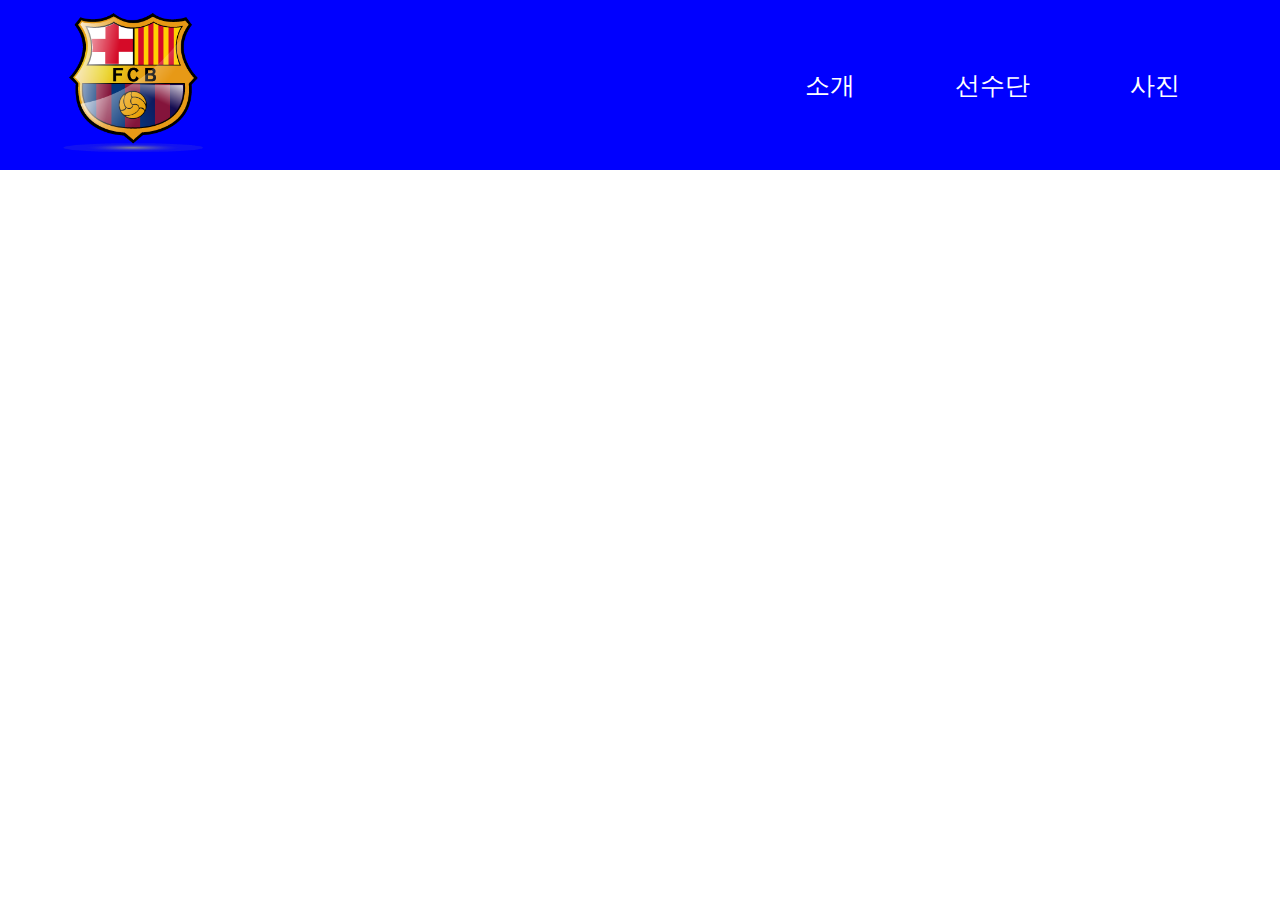
==== fcbarcelona/fcbarceona.html @ 7e50ecde "fcbarcelona header" ====
<!DOCTYPE html>
<html lang="en">
  <head>
    <meta charset="UTF-8" />
    <meta http-equiv="X-UA-Compatible" content="IE=edge" />
    <meta name="viewport" content="width=device-width, initial-scale=1.0" />
    <title>FCBARCELONA</title>
    <link rel="stylesheet" href="style.css" />
  </head>
  <body>
    <header>
      <nav>
        <ul class="header__left">
          <li><img src="fcbarcelona.png" alt="" /></li>
        </ul>
        <ul class="header__right">
          <li>소개</li>
          <li>선수단</li>
          <li>사진</li>
        </ul>
      </nav>
    </header>
  </body>
</html>
---- fcbarcelona/style.css ----
* {
  padding: 0px;
  margin: 0px;
}

header {
  position: fixed;
  width: 100%;
  top: 0;
  padding: 0x 140px;
  background-color: blue;
  height: 170px;
  display: flex;
  align-items: center;
}

nav {
  width: 100%;
  display: flex;
  justify-content: space-between;
  align-items: center;
}

ul {
  display: flex;
  list-style: none;
}

.header__left li {
  margin-left: 60px;
}

.header__right li {
  margin-right: 100px;
  color: white;
  font-size: 25px;
}

img {
  width: 150px;
}
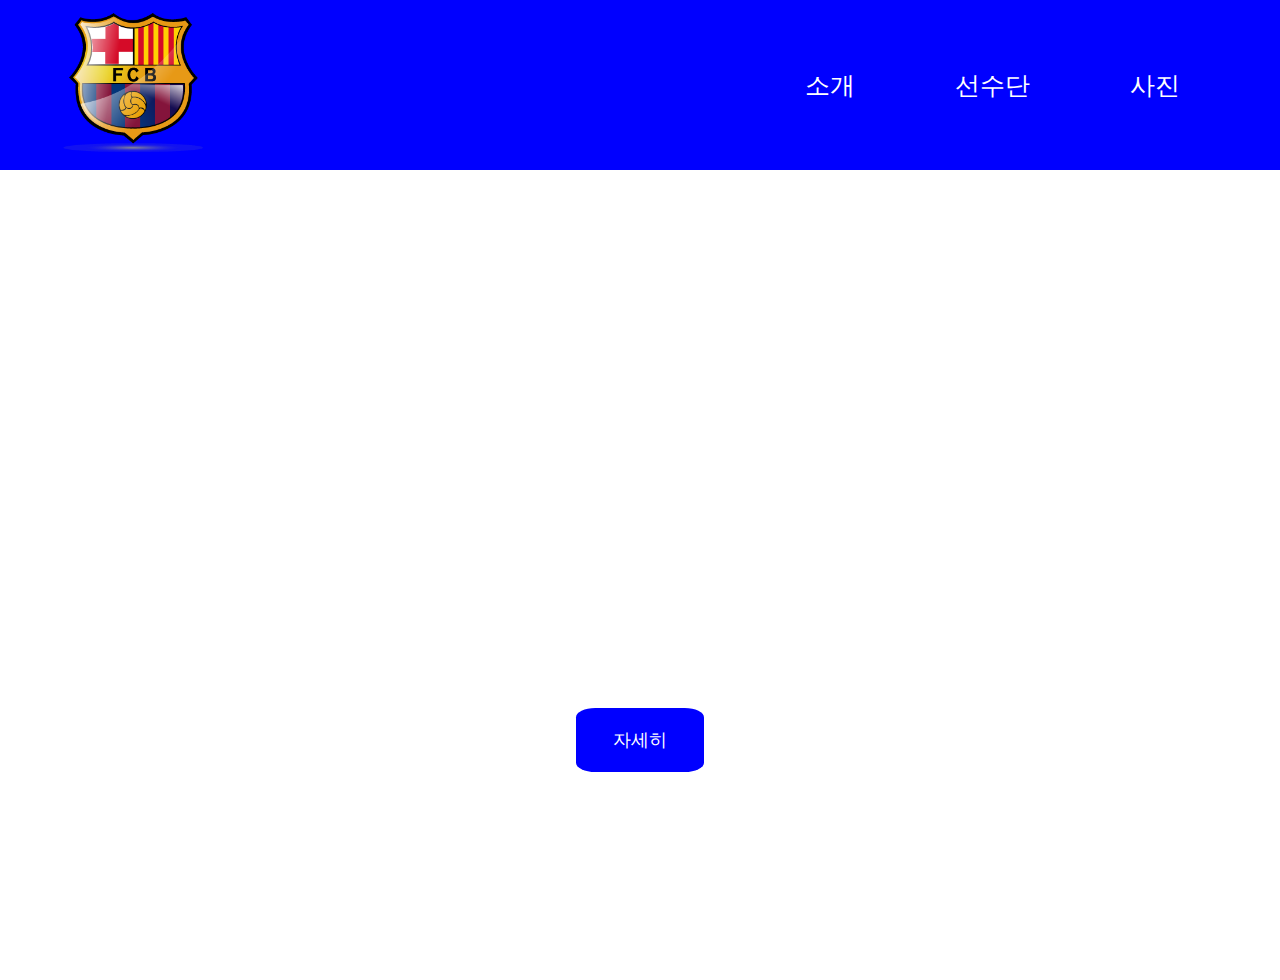
==== commit 1c3b897d: "intro complete" ====
--- a/fcbarcelona/fcbarceona.html
+++ b/fcbarcelona/fcbarceona.html
@@ -20,5 +20,13 @@
         </ul>
       </nav>
     </header>
+    <div class="team__intro">
+      <h4>FC Barcelona</h4>
+      <h3>
+        FC Barcelona는 역사적으로 오래된 팀이며 세상에서 가장 위대한
+        팀이기도합니다.
+      </h3>
+      <a href="#">자세히</a>
+    </div>
   </body>
 </html>
--- a/fcbarcelona/style.css
+++ b/fcbarcelona/style.css
@@ -39,3 +39,45 @@
 img {
   width: 150px;
 }
+
+.team__intro {
+  height: 100vh;
+  background-image: url("https://www.fcbarcelona.com/photo-resources/2019/05/30/38eb1b1d-2a93-491b-9395-ed094edcc3f6/FCB_Wallpaper_India_desktop.jpg?width=1920&height=1080");
+  background-size: cover;
+  display: flex;
+  flex-direction: column;
+  justify-content: center;
+  align-items: center;
+  color: white;
+  margin: 0px;
+  margin-bottom: 80px;
+}
+
+h4 {
+  margin: 70px 0px;
+  font-size: 30px;
+}
+
+h3 {
+  font-size: 50px;
+  width: 35%;
+  text-align: center;
+  margin-bottom: 70px;
+}
+
+a {
+  width: 10%;
+  background-color: blue;
+  border-radius: 15%;
+  padding: 20px 0px;
+  color: white;
+  text-align: center;
+  text-decoration: none;
+  font-size: 18px;
+  transition: all 300ms ease;
+}
+
+a:hover {
+  color: black;
+  transform: scale(1.1);
+}
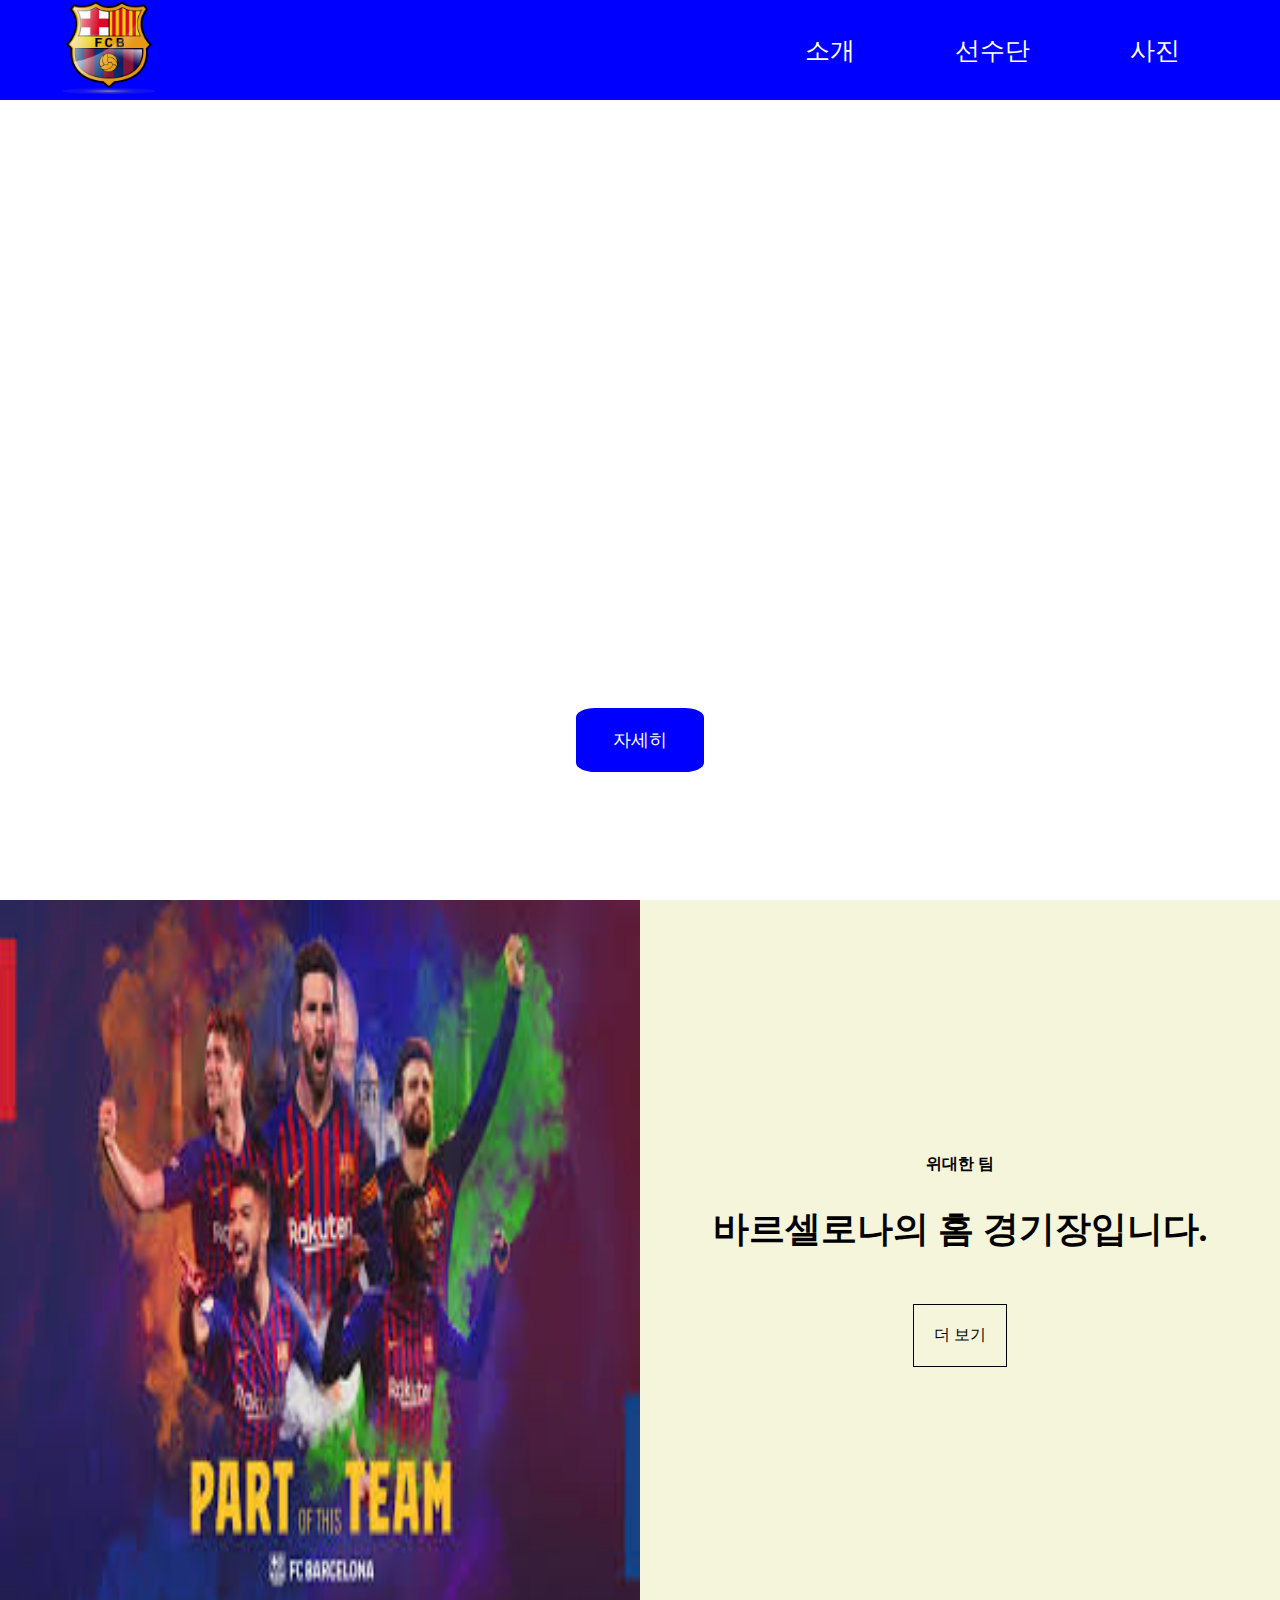
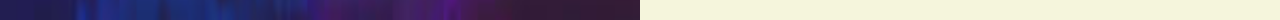
==== commit b613afdf: "team__img insert" ====
--- a/fcbarcelona/fcbarceona.html
+++ b/fcbarcelona/fcbarceona.html
@@ -11,7 +11,7 @@
     <header>
       <nav>
         <ul class="header__left">
-          <li><img src="fcbarcelona.png" alt="" /></li>
+          <li><img class="header-logo" src="fcbarcelona.png" alt="" /></li>
         </ul>
         <ul class="header__right">
           <li>소개</li>
@@ -28,5 +28,15 @@
       </h3>
       <a href="#">자세히</a>
     </div>
+    <section class="team__img">
+      <img class="team-img" src="background.jpeg" alt="" />
+      <div class="team__img-content">
+        <div class="wrapper">
+          <h4>위대한 팀</h4>
+          <h3>바르셀로나의 홈 경기장입니다.</h3>
+          <a href="#">더 보기</a>
+        </div>
+      </div>
+    </section>
   </body>
 </html>
--- a/fcbarcelona/style.css
+++ b/fcbarcelona/style.css
@@ -4,12 +4,13 @@
 }
 
 header {
+  z-index: 1;
   position: fixed;
   width: 100%;
   top: 0;
   padding: 0x 140px;
   background-color: blue;
-  height: 170px;
+  height: 100px;
   display: flex;
   align-items: center;
 }
@@ -19,6 +20,11 @@
   display: flex;
   justify-content: space-between;
   align-items: center;
+}
+
+nav li:hover {
+  cursor: pointer;
+  color: black;
 }
 
 ul {
@@ -36,36 +42,37 @@
   font-size: 25px;
 }
 
-img {
-  width: 150px;
+.header-logo {
+  width: 100px;
 }
 
 .team__intro {
   height: 100vh;
   background-image: url("https://www.fcbarcelona.com/photo-resources/2019/05/30/38eb1b1d-2a93-491b-9395-ed094edcc3f6/FCB_Wallpaper_India_desktop.jpg?width=1920&height=1080");
   background-size: cover;
+  background-repeat: no-repeat;
   display: flex;
   flex-direction: column;
   justify-content: center;
   align-items: center;
   color: white;
   margin: 0px;
-  margin-bottom: 80px;
+  /* margin-bottom: 80px; */
 }
 
-h4 {
+.team__intro h4 {
   margin: 70px 0px;
   font-size: 30px;
 }
 
-h3 {
+.team__intro h3 {
   font-size: 50px;
   width: 35%;
   text-align: center;
   margin-bottom: 70px;
 }
 
-a {
+.team__intro a {
   width: 10%;
   background-color: blue;
   border-radius: 15%;
@@ -77,7 +84,53 @@
   transition: all 300ms ease;
 }
 
-a:hover {
+.team__intro a:hover {
   color: black;
   transform: scale(1.1);
 }
+
+.team__img {
+  height: 80vh;
+  display: flex;
+  width: 100%;
+  /* margin-bottom: 80px; */
+  margin: 0px;
+}
+
+.team__img-content {
+  height: 100%;
+  width: 50%;
+  display: flex;
+  flex-direction: column;
+  justify-content: center;
+  align-items: center;
+  background-color: beige;
+}
+
+.wrapper {
+  display: flex;
+  flex-direction: column;
+  align-items: center;
+  justify-content: center;
+}
+
+.wrapper h4 {
+  margin-bottom: 30px;
+}
+
+.wrapper h3 {
+  font-size: 36px;
+  text-align: center;
+  margin-bottom: 50px;
+}
+
+.wrapper a {
+  border: 1px solid black;
+  padding: 20px;
+  text-decoration: none;
+  color: black;
+}
+
+.team-img {
+  width: 50%;
+}
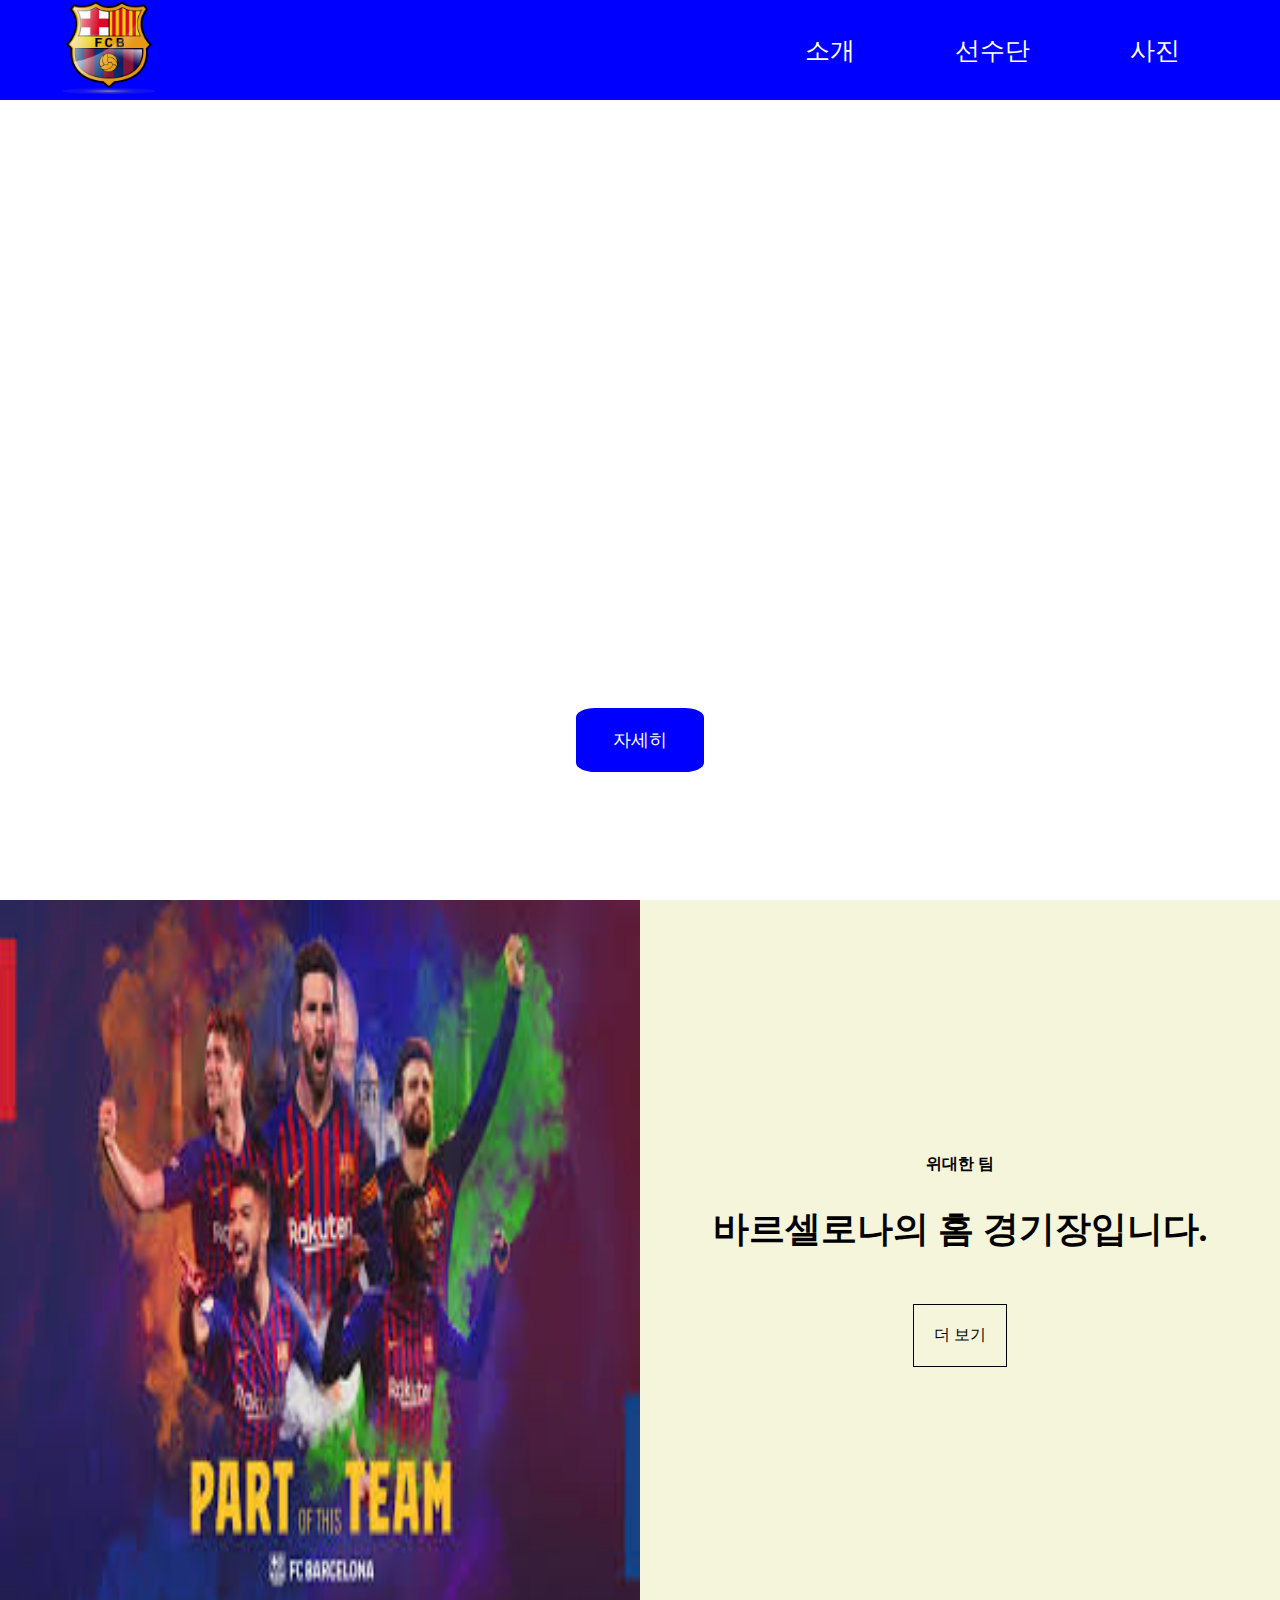
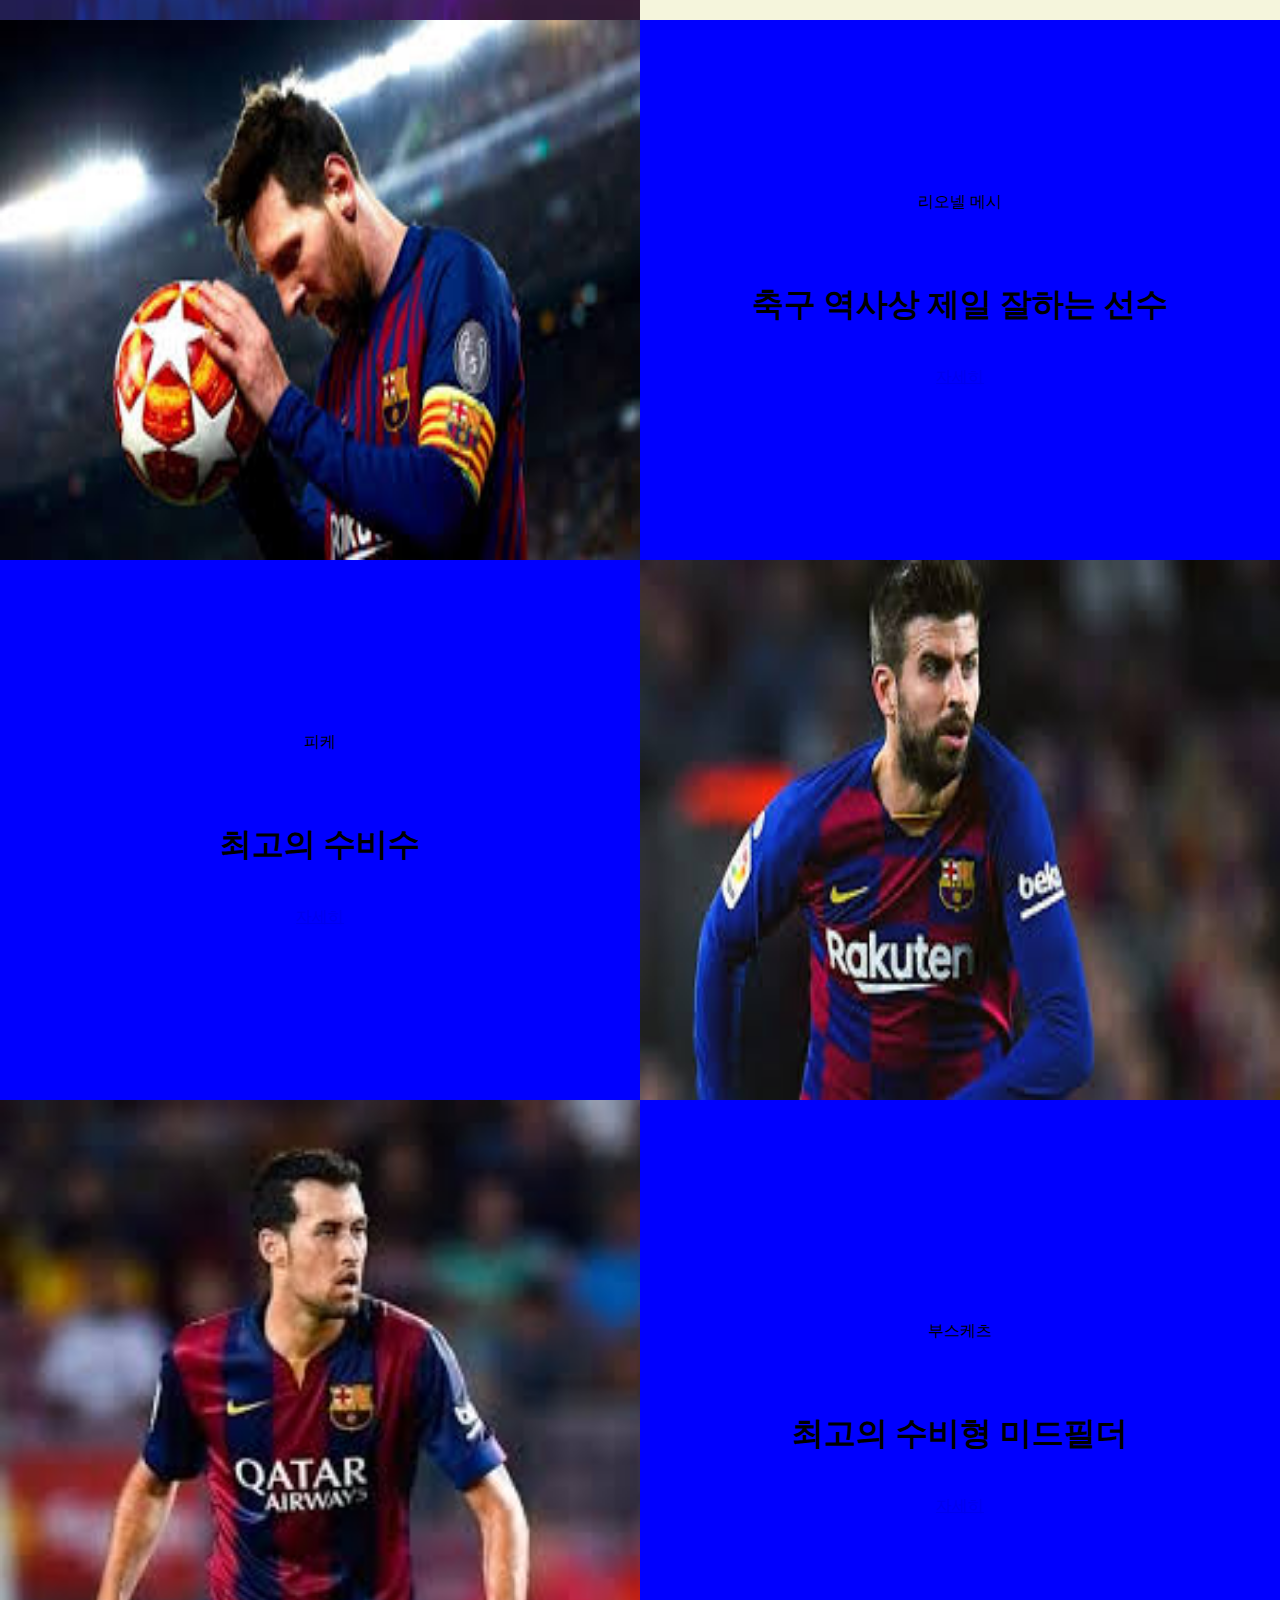
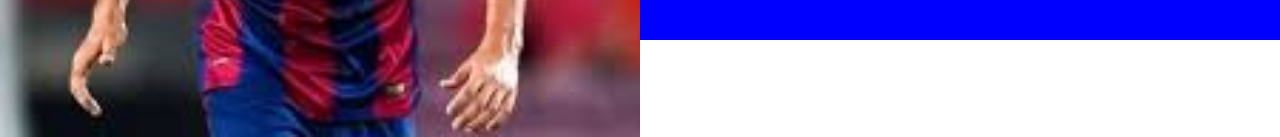
==== commit 71b96b04: "team__player insert" ====
--- a/fcbarcelona/fcbarceona.html
+++ b/fcbarcelona/fcbarceona.html
@@ -38,5 +38,31 @@
         </div>
       </div>
     </section>
+    <section class="team__player">
+      <article class="player">
+        <img src="messi.jpeg" alt="" />
+        <div class="player__content">
+          <span class="player__name">리오넬 메시</span>
+          <h4>축구 역사상 제일 잘하는 선수</h4>
+          <a href="#">자세히</a>
+        </div>
+      </article>
+      <article class="player">
+        <img src="pique.jpeg" />
+        <div class="player__content">
+          <span class="player__name">피케</span>
+          <h4>최고의 수비수</h4>
+          <a href="#">자세히</a>
+        </div>
+      </article>
+      <article class="player">
+        <img src="busquets.jpeg" alt="" />
+        <div class="player__content">
+          <span class="player__name">부스케츠</span>
+          <h4>최고의 수비형 미드필더</h4>
+          <a href="#">자세히</a>
+        </div>
+      </article>
+    </section>
   </body>
 </html>
--- a/fcbarcelona/style.css
+++ b/fcbarcelona/style.css
@@ -134,3 +134,42 @@
 .team-img {
   width: 50%;
 }
+
+.team__player {
+  width: 100%;
+  display: grid;
+  grid-template-columns: 1fr;
+  grid-template-rows: repeat(3, 60vh);
+  margin-bottom: 80px;
+}
+
+.player {
+  background: blue;
+  display: grid;
+  grid-template-columns: repeat(2, 1fr);
+}
+
+.player:nth-child(even) img {
+  order: 1;
+}
+
+.player img {
+  width: 100%;
+  height: 100%;
+}
+
+.player__content {
+  display: flex;
+  flex-direction: column;
+  justify-content: center;
+  align-items: center;
+}
+
+.player__name {
+  margin-bottom: 70px;
+}
+
+.player__content h4 {
+  font-size: 32px;
+  margin-bottom: 40px;
+}
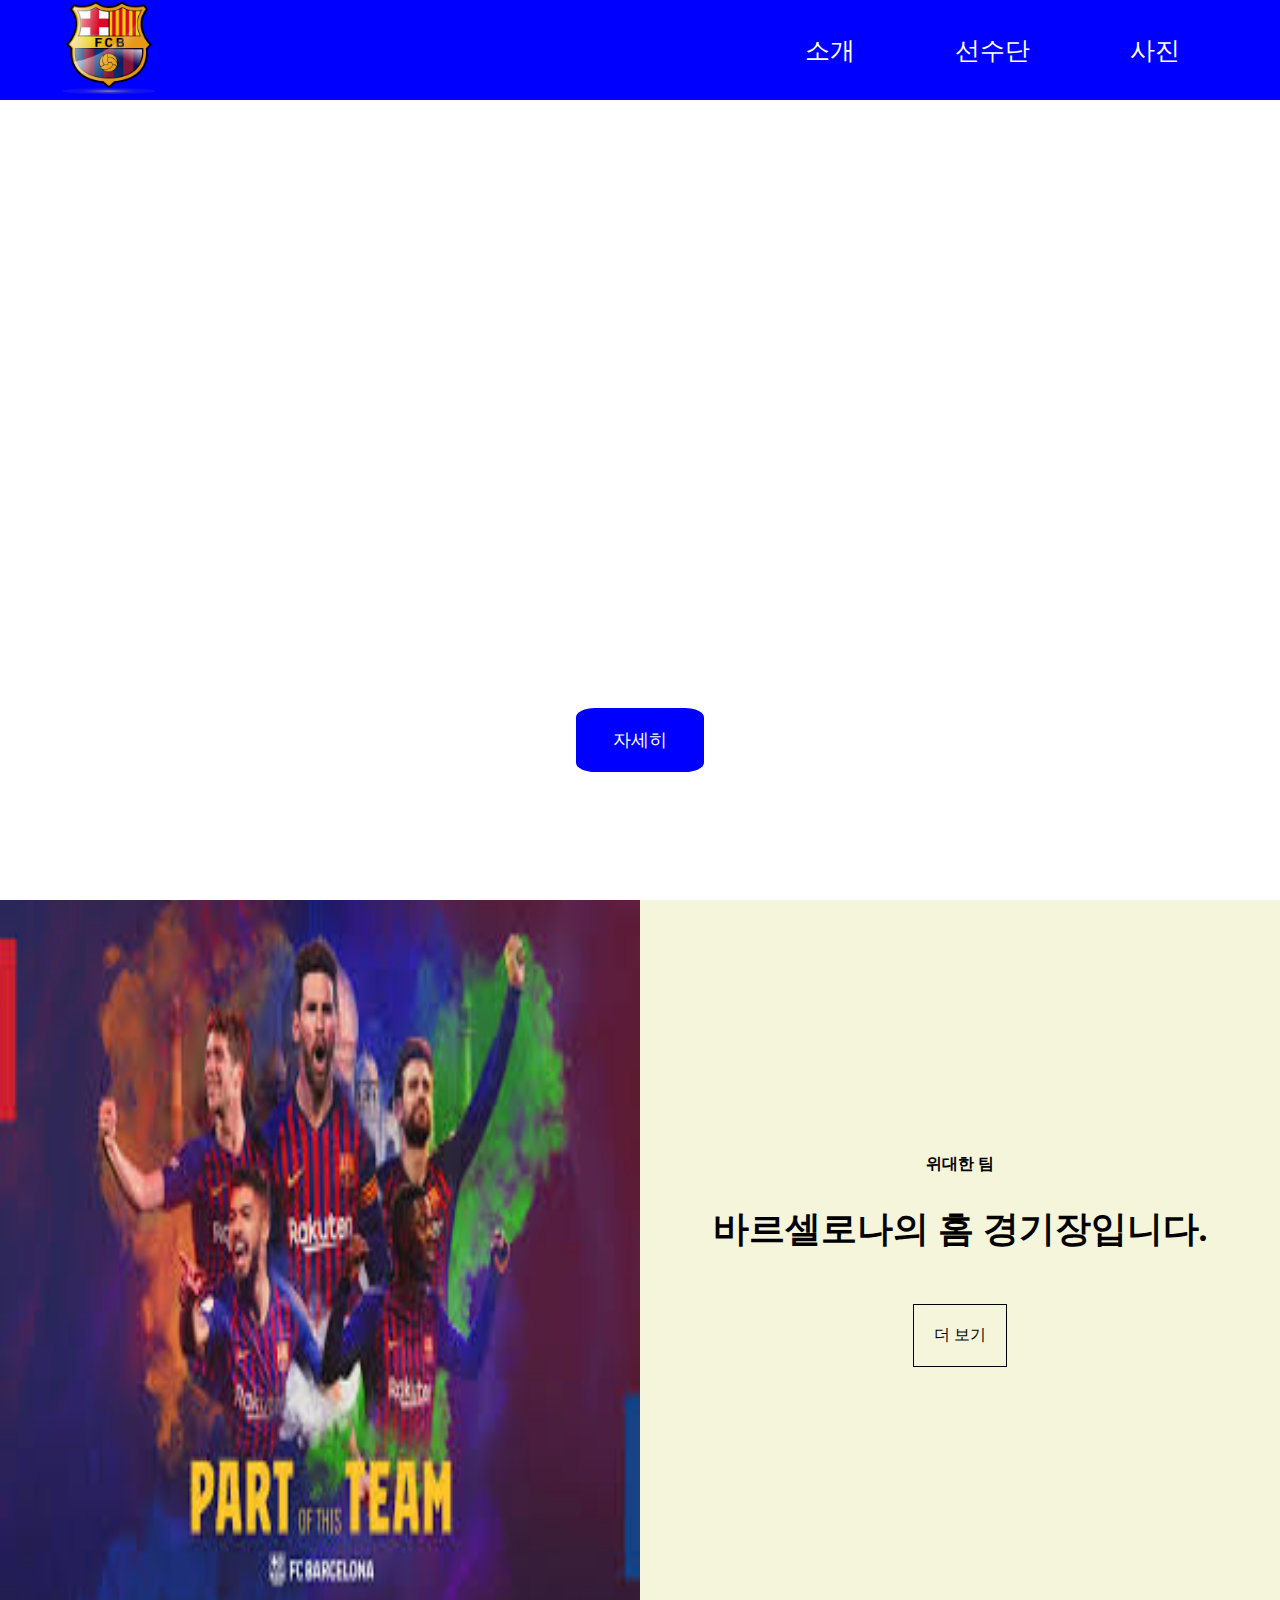
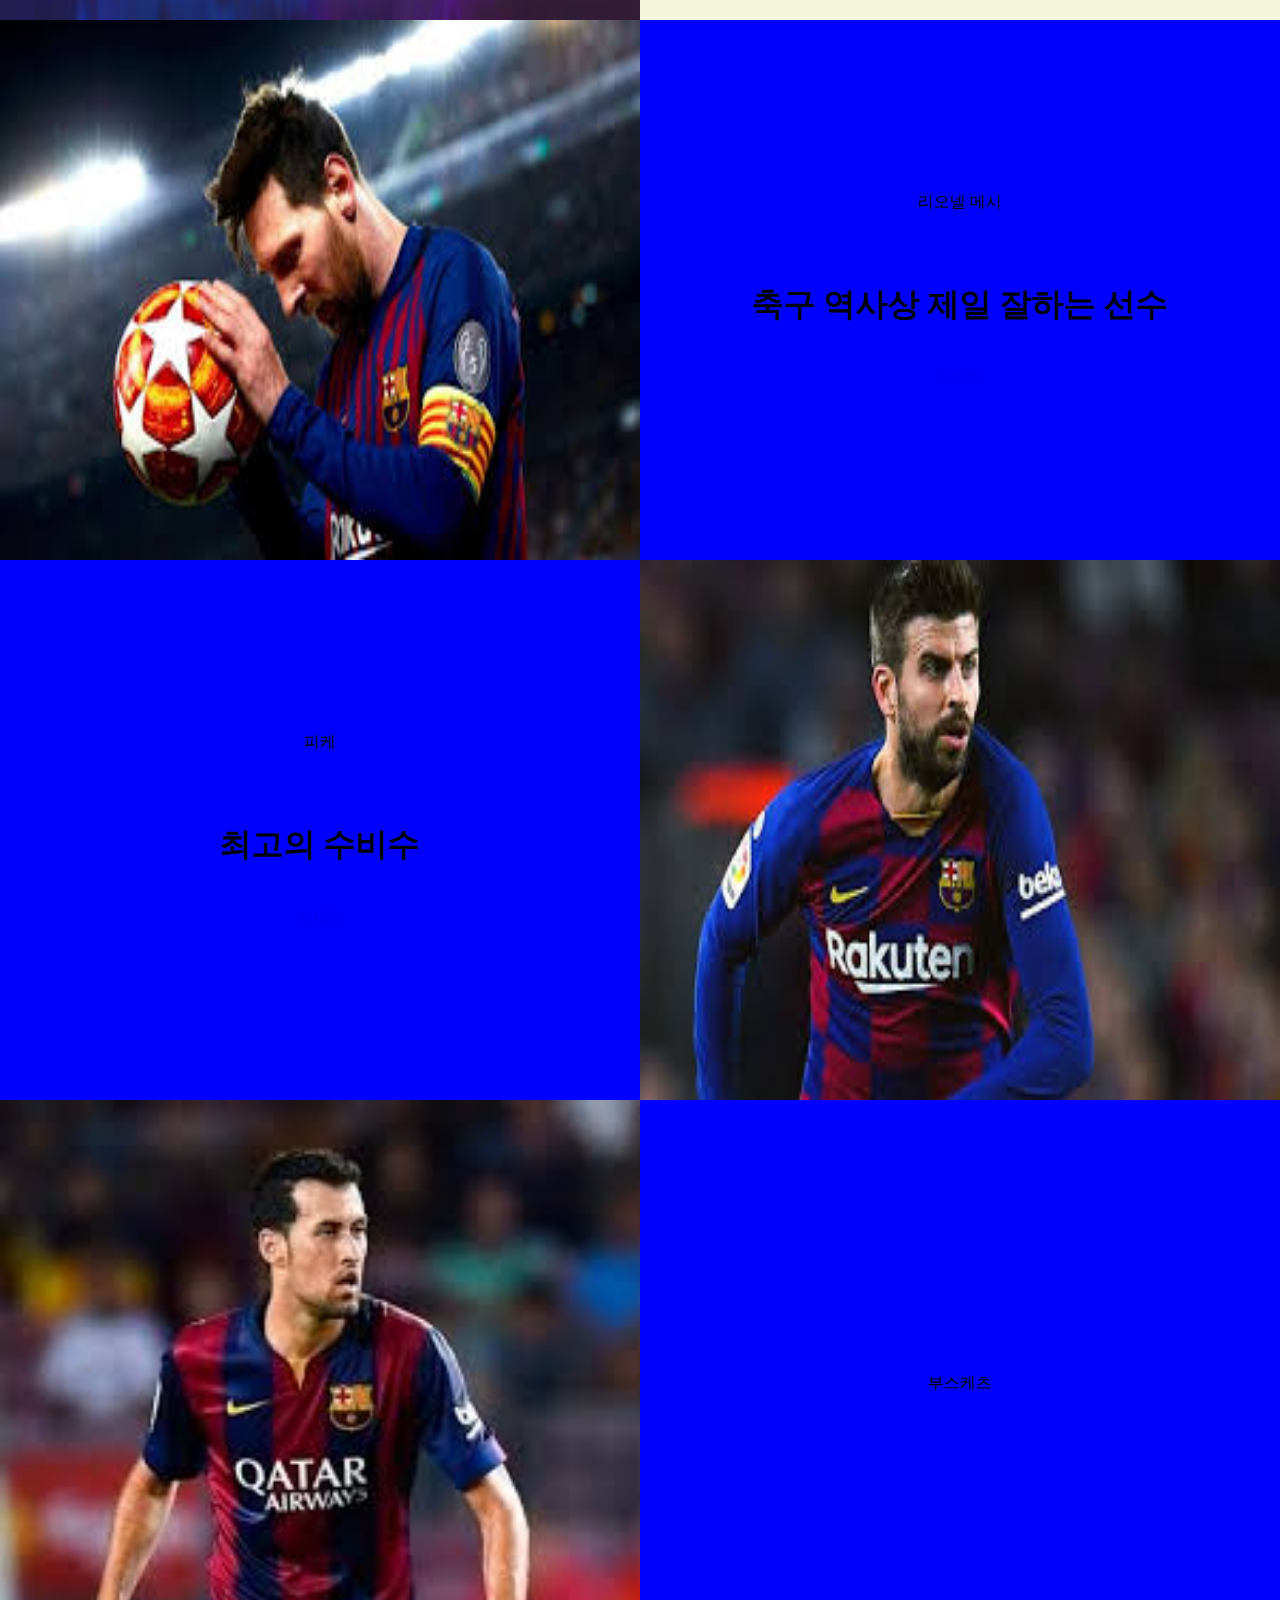
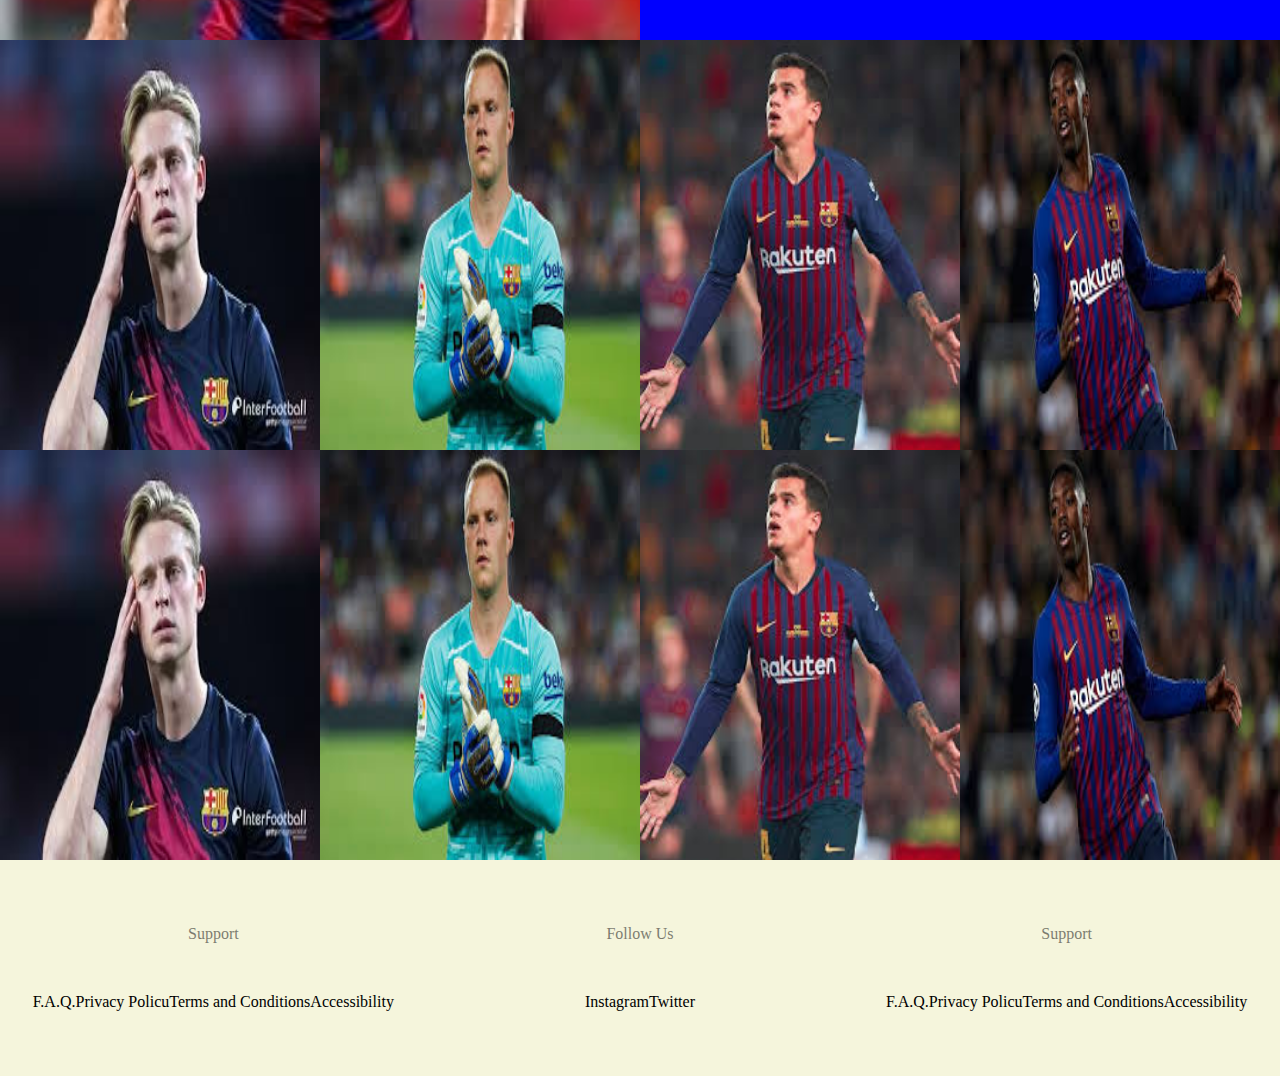
==== commit 0cdcd3fe: "basis complete" ====
--- a/fcbarcelona/fcbarceona.html
+++ b/fcbarcelona/fcbarceona.html
@@ -59,10 +59,63 @@
         <img src="busquets.jpeg" alt="" />
         <div class="player__content">
           <span class="player__name">부스케츠</span>
-          <h4>최고의 수비형 미드필더</h4>
-          <a href="#">자세히</a>
+          <!-- <h4>최고의 수비형 미드필더</h4>
+          <a href="#">자세히</a> -->
         </div>
       </article>
     </section>
+    <section class="gallery">
+      <div class="gallery__poster">
+        <img src="dejong.jpeg" />
+      </div>
+      <div class="gallery__poster">
+        <img src="stegen.jpeg" />
+      </div>
+      <div class="gallery__poster">
+        <img src="coutino.jpeg" />
+      </div>
+      <div class="gallery__poster">
+        <img src="dembele.jpeg" />
+      </div>
+      <div class="gallery__poster">
+        <img src="dejong.jpeg" />
+      </div>
+      <div class="gallery__poster">
+        <img src="stegen.jpeg" />
+      </div>
+      <div class="gallery__poster">
+        <img src="coutino.jpeg" />
+      </div>
+      <div class="gallery__poster">
+        <img src="dembele.jpeg" />
+      </div>
+    </section>
+    <footer class="footer">
+      <div class="footer__column">
+        <span class="column__title">Support</span>
+        <ul>
+          <li>F.A.Q.</li>
+          <li>Privacy Policu</li>
+          <li>Terms and Conditions</li>
+          <li>Accessibility</li>
+        </ul>
+      </div>
+      <div class="footer__column">
+        <span class="column__title">Follow Us</span>
+        <ul>
+          <li>Instagram</li>
+          <li>Twitter</li>
+        </ul>
+      </div>
+      <div class="footer__column">
+        <span class="column__title">Support</span>
+        <ul>
+          <li>F.A.Q.</li>
+          <li>Privacy Policu</li>
+          <li>Terms and Conditions</li>
+          <li>Accessibility</li>
+        </ul>
+      </div>
+    </footer>
   </body>
 </html>
--- a/fcbarcelona/style.css
+++ b/fcbarcelona/style.css
@@ -140,7 +140,7 @@
   display: grid;
   grid-template-columns: 1fr;
   grid-template-rows: repeat(3, 60vh);
-  margin-bottom: 80px;
+  /* margin-bottom: 80px; */
 }
 
 .player {
@@ -173,3 +173,57 @@
   font-size: 32px;
   margin-bottom: 40px;
 }
+
+.gallery {
+  display: grid;
+  grid-template-columns: repeat(4, 1fr);
+  grid-template-rows: repeat(2, 410px);
+}
+
+.gallery__poster {
+  height: 100%;
+  cursor: pointer;
+}
+
+.gallery__poster img {
+  max-width: 100%;
+  height: 100%;
+  transition: opacity 0.3s linear;
+}
+
+.gallery__poster img:hover {
+  opacity: 0.5;
+}
+
+.footer {
+  /* margin-top: 100px; */
+  background-color: beige;
+  display: grid;
+  grid-template-columns: repeat(3, 1fr);
+  padding: 65px 0px;
+}
+
+.footer__column {
+  display: flex;
+  flex-direction: column;
+  justify-content: space-between;
+  align-items: center;
+  /* @extend %miniTitle; */
+}
+.column__title {
+  margin-bottom: 50px;
+  opacity: 0.5;
+}
+
+.column__title ul {
+  text-align: center;
+}
+
+.column__title li {
+  margin-bottom: 15px;
+}
+
+.column__title:nth-child(2) {
+  border-right: 1px solid black;
+  border-left: 1px solid black;
+}
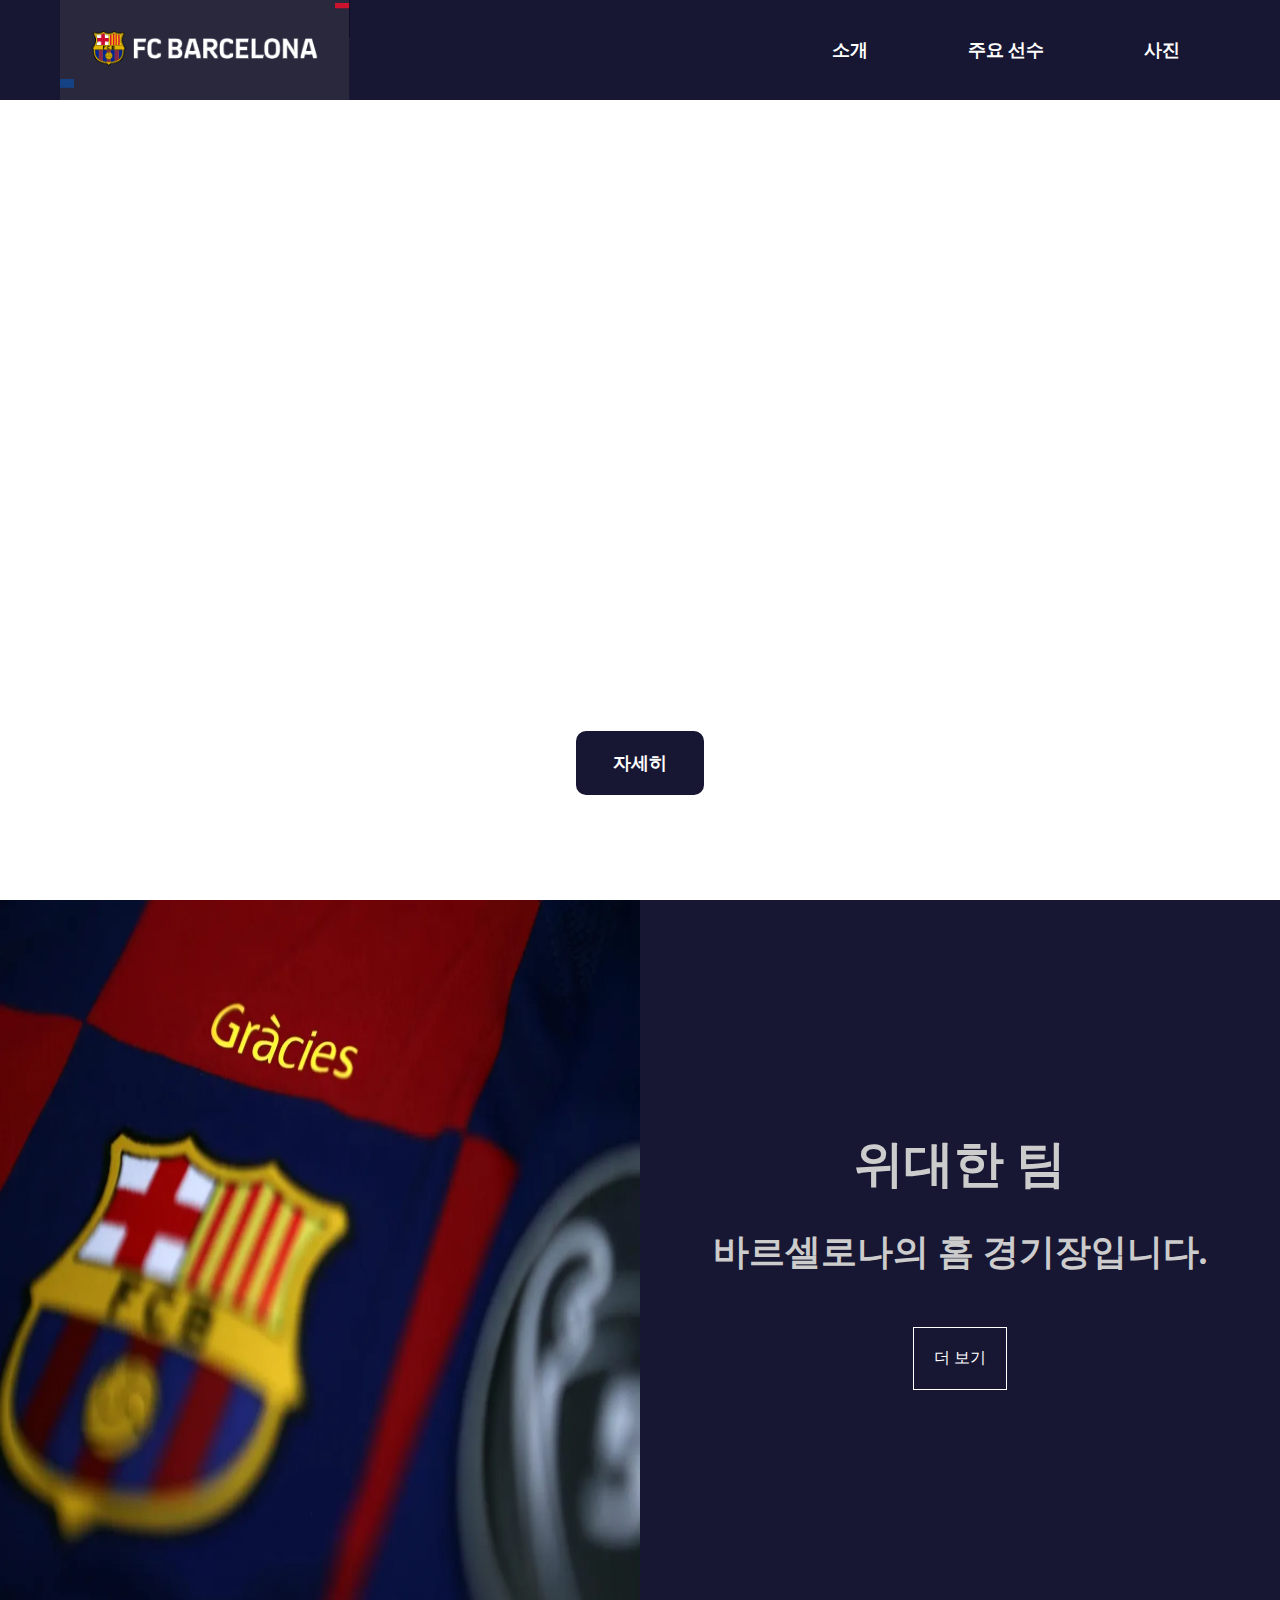
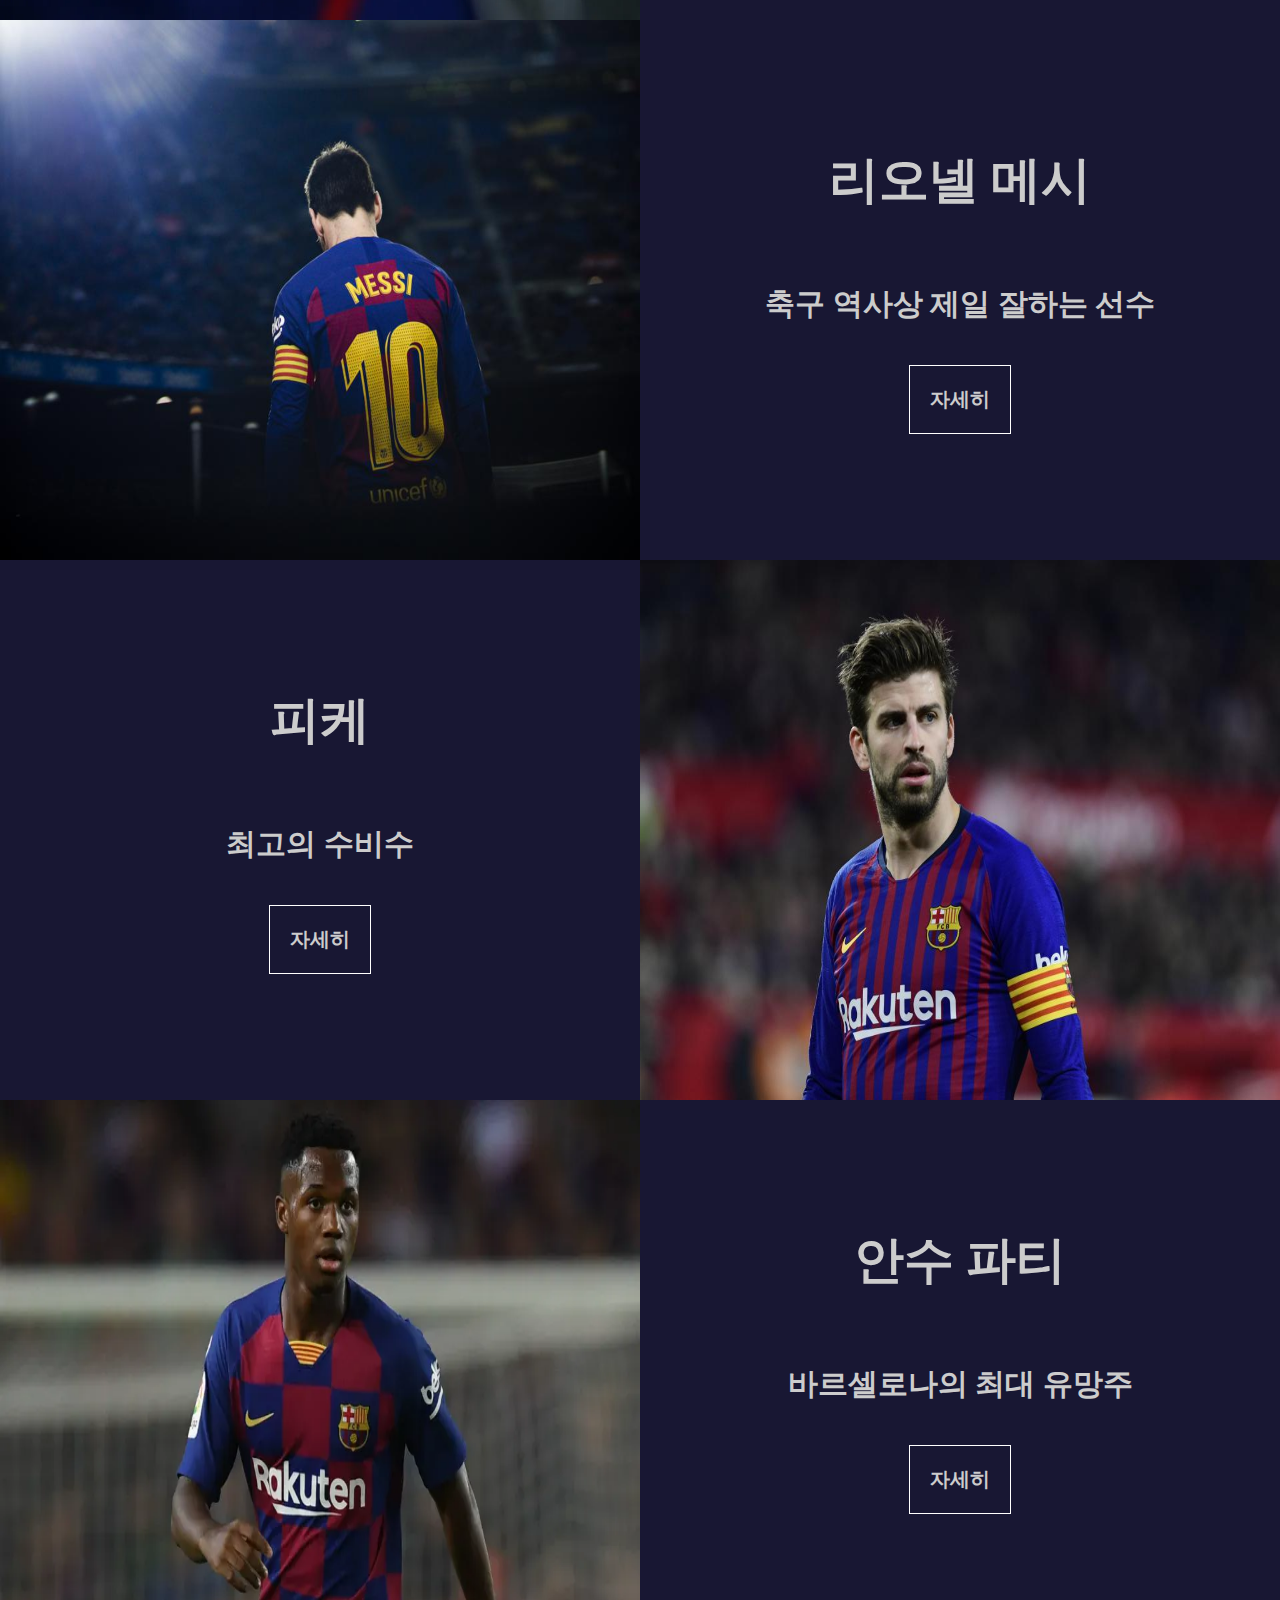
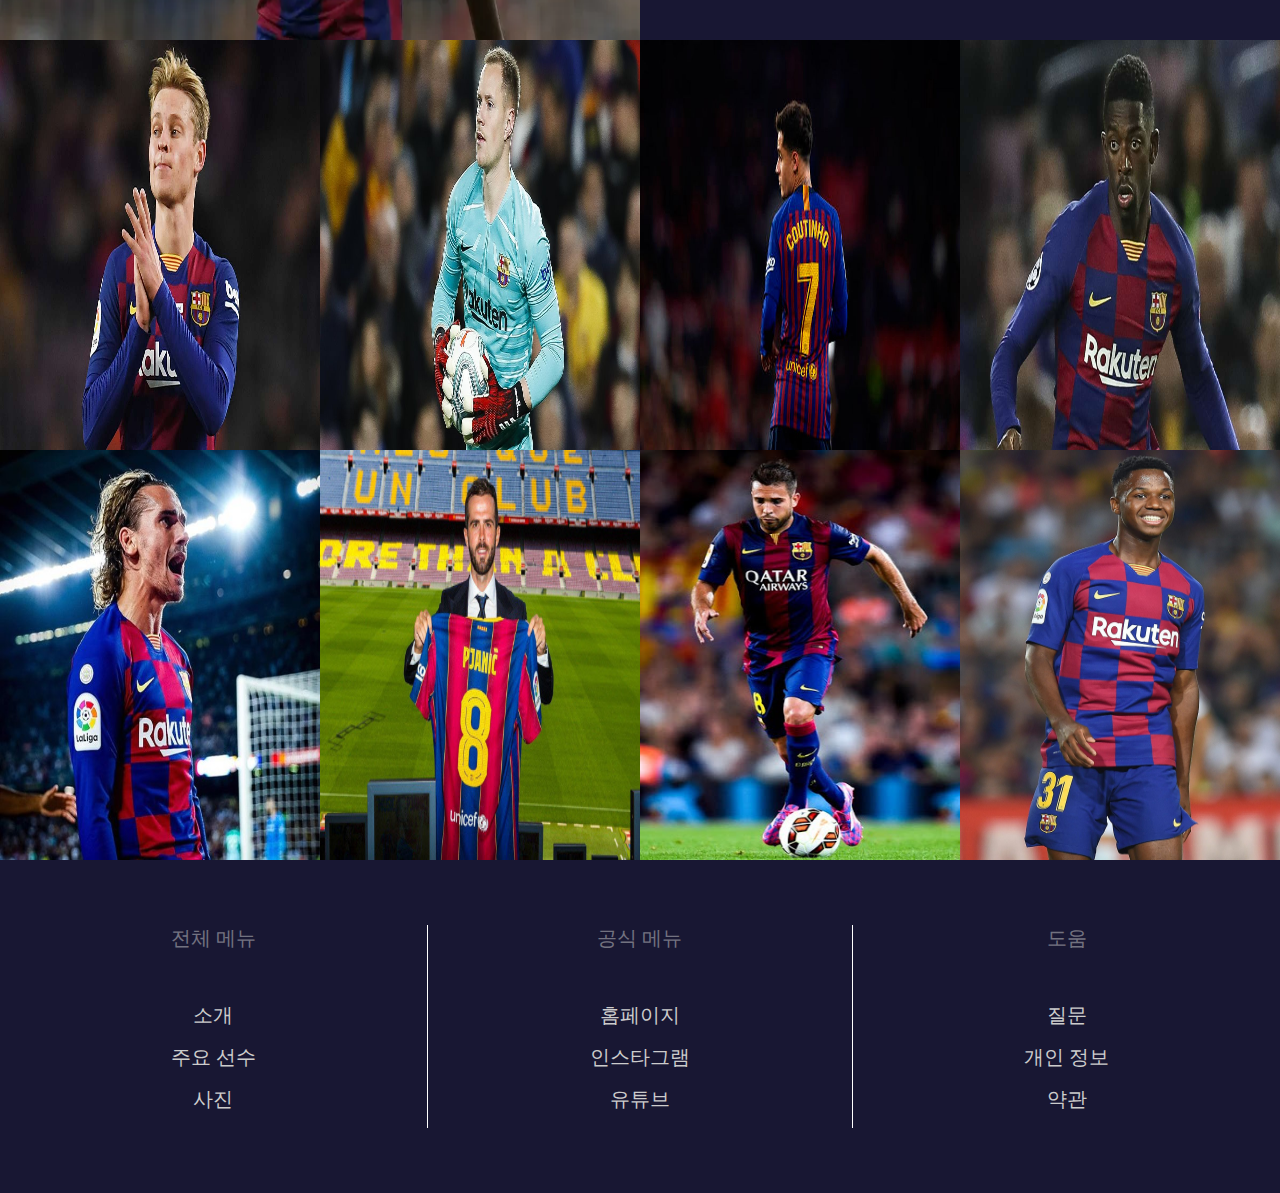
==== commit c7f93f1a: "JS: Insert" ====
--- a/fcbarcelona/fcbarceona.html
+++ b/fcbarcelona/fcbarceona.html
@@ -1,121 +1,128 @@
 <!DOCTYPE html>
 <html lang="en">
-  <head>
-    <meta charset="UTF-8" />
-    <meta http-equiv="X-UA-Compatible" content="IE=edge" />
-    <meta name="viewport" content="width=device-width, initial-scale=1.0" />
-    <title>FCBARCELONA</title>
-    <link rel="stylesheet" href="style.css" />
-  </head>
-  <body>
-    <header>
-      <nav>
-        <ul class="header__left">
+
+<head>
+  <meta charset="UTF-8" />
+  <meta http-equiv="X-UA-Compatible" content="IE=edge" />
+  <meta name="viewport" content="width=device-width, initial-scale=1.0" />
+  <title>FCBARCELONA</title>
+  <link rel="stylesheet" href="style.css" />
+  <link rel="icon" type="image/png" href="fcbarcelona.jpg">
+  <script src="main.js" defer></script>
+</head>
+
+<body>
+  <header>
+    <nav>
+      <ul class="header__left">
+        <a href="">
           <li><img class="header-logo" src="fcbarcelona.png" alt="" /></li>
-        </ul>
-        <ul class="header__right">
-          <li>소개</li>
-          <li>선수단</li>
-          <li>사진</li>
-        </ul>
-      </nav>
-    </header>
-    <div class="team__intro">
-      <h4>FC Barcelona</h4>
-      <h3>
-        FC Barcelona는 역사적으로 오래된 팀이며 세상에서 가장 위대한
-        팀이기도합니다.
-      </h3>
-      <a href="#">자세히</a>
+        </a>
+      </ul>
+      <ul class="header__right">
+        <li data-link=".team__intro">소개</li>
+        <li data-link=".team__player">주요 선수</li>
+        <li data-link=".gallery">사진</li>
+      </ul>
+    </nav>
+  </header>
+  <div class="team__intro">
+    <h1>FC Barcelona</h1>
+    <h2>
+      FC Barcelona는 역사적으로 오래된 팀이며 세상에서 가장 위대한
+      팀이기도합니다.
+    </h2>
+    <a href="#">자세히</a>
+  </div>
+  <section class="team__img">
+    <img class="team-img" src="fcbarcelona2.jpg" alt="" />
+    <div class="team__img-content">
+      <div class="wrapper">
+        <h2>위대한 팀</h2>
+        <h3>바르셀로나의 홈 경기장입니다.</h3>
+        <a href="#">더 보기</a>
+      </div>
     </div>
-    <section class="team__img">
-      <img class="team-img" src="background.jpeg" alt="" />
-      <div class="team__img-content">
-        <div class="wrapper">
-          <h4>위대한 팀</h4>
-          <h3>바르셀로나의 홈 경기장입니다.</h3>
-          <a href="#">더 보기</a>
-        </div>
+  </section>
+  <section class="team__player">
+    <article class="player">
+      <img src="messi.jpeg" alt="" />
+      <div class="player__content">
+        <span class="player__name">리오넬 메시</span>
+        <h3>축구 역사상 제일 잘하는 선수</h3>
+        <a href="#">자세히</a>
       </div>
-    </section>
-    <section class="team__player">
-      <article class="player">
-        <img src="messi.jpeg" alt="" />
-        <div class="player__content">
-          <span class="player__name">리오넬 메시</span>
-          <h4>축구 역사상 제일 잘하는 선수</h4>
-          <a href="#">자세히</a>
-        </div>
-      </article>
-      <article class="player">
-        <img src="pique.jpeg" />
-        <div class="player__content">
-          <span class="player__name">피케</span>
-          <h4>최고의 수비수</h4>
-          <a href="#">자세히</a>
-        </div>
-      </article>
-      <article class="player">
-        <img src="busquets.jpeg" alt="" />
-        <div class="player__content">
-          <span class="player__name">부스케츠</span>
-          <!-- <h4>최고의 수비형 미드필더</h4>
-          <a href="#">자세히</a> -->
-        </div>
-      </article>
-    </section>
-    <section class="gallery">
-      <div class="gallery__poster">
-        <img src="dejong.jpeg" />
+    </article>
+    <article class="player">
+      <img src="pique.jpg" />
+      <div class="player__content">
+        <span class="player__name">피케</span>
+        <h3>최고의 수비수</h3>
+        <a href="#">자세히</a>
       </div>
-      <div class="gallery__poster">
-        <img src="stegen.jpeg" />
+    </article>
+    <article class="player">
+      <img src="fati2.jpg" alt="" />
+      <div class="player__content">
+        <span class="player__name">안수 파티</span>
+        <h3>바르셀로나의 최대 유망주</h3>
+        <a href="#">자세히</a>
       </div>
-      <div class="gallery__poster">
-        <img src="coutino.jpeg" />
-      </div>
-      <div class="gallery__poster">
-        <img src="dembele.jpeg" />
-      </div>
-      <div class="gallery__poster">
-        <img src="dejong.jpeg" />
-      </div>
-      <div class="gallery__poster">
-        <img src="stegen.jpeg" />
-      </div>
-      <div class="gallery__poster">
-        <img src="coutino.jpeg" />
-      </div>
-      <div class="gallery__poster">
-        <img src="dembele.jpeg" />
-      </div>
-    </section>
-    <footer class="footer">
-      <div class="footer__column">
-        <span class="column__title">Support</span>
-        <ul>
-          <li>F.A.Q.</li>
-          <li>Privacy Policu</li>
-          <li>Terms and Conditions</li>
-          <li>Accessibility</li>
-        </ul>
-      </div>
-      <div class="footer__column">
-        <span class="column__title">Follow Us</span>
-        <ul>
-          <li>Instagram</li>
-          <li>Twitter</li>
-        </ul>
-      </div>
-      <div class="footer__column">
-        <span class="column__title">Support</span>
-        <ul>
-          <li>F.A.Q.</li>
-          <li>Privacy Policu</li>
-          <li>Terms and Conditions</li>
-          <li>Accessibility</li>
-        </ul>
-      </div>
-    </footer>
-  </body>
-</html>
+    </article>
+  </section>
+  <section class="gallery">
+    <div class="gallery__poster">
+      <img src="dejong.jpeg" />
+      <span>루크 데 용</span>
+    </div>
+    <div class="gallery__poster">
+      <img src="stegen.jpeg" />
+    </div>
+    <div class="gallery__poster">
+      <img src="coutino.jpeg" />
+    </div>
+    <div class="gallery__poster">
+      <img src="dembele.jpeg" />
+    </div>
+    <div class="gallery__poster">
+      <img src="griz.jpg" />
+    </div>
+    <div class="gallery__poster">
+      <img src="pia.jpg" />
+    </div>
+    <div class="gallery__poster">
+      <img src="jordi.jpg" />
+    </div>
+    <div class="gallery__poster">
+      <img src="fait.jpg" />
+    </div>
+  </section>
+  <footer class="footer">
+    <div class="footer__column">
+      <span class="column__title">전체 메뉴</span>
+      <ul>
+        <li data-link=".team__intro">소개</li>
+        <li data-link=".team__player">주요 선수</li>
+        <li data-link=".gallery">사진</li>
+      </ul>
+    </div>
+    <div class="footer__column">
+      <span class="column__title">공식 메뉴</span>
+      <ul>
+        <li><a href="https://www.fcbarcelona.com/en/">홈페이지</a></li>
+        <li><a href="https://www.instagram.com/fcbarcelona/">인스타그램</a></li>
+        <li><a href="https://www.youtube.com/user/fcbarcelona">유튜브</a></li>
+      </ul>
+    </div>
+    <div class="footer__column">
+      <span class="column__title">도움</span>
+      <ul>
+        <li>질문</li>
+        <li>개인 정보</li>
+        <li>약관</li>
+      </ul>
+    </div>
+  </footer>
+</body>
+
+</html>--- a/fcbarcelona/style.css
+++ b/fcbarcelona/style.css
@@ -1,6 +1,27 @@
 * {
   padding: 0px;
   margin: 0px;
+  color: #ccc;
+}
+
+a{
+  text-decoration: none;
+}
+
+h1{
+  font-size: 70px;
+}
+
+h2{ 
+  font-size: 50px;
+}
+
+h3{
+  font-size: 30px;
+}
+
+h4{
+  font-size: 20px;
 }
 
 header {
@@ -9,7 +30,7 @@
   width: 100%;
   top: 0;
   padding: 0x 140px;
-  background-color: blue;
+  background-color: #181733;
   height: 100px;
   display: flex;
   align-items: center;
@@ -24,10 +45,9 @@
 
 nav li:hover {
   cursor: pointer;
-  color: black;
-}
-
-ul {
+}
+
+nav ul {
   display: flex;
   list-style: none;
 }
@@ -39,53 +59,52 @@
 .header__right li {
   margin-right: 100px;
   color: white;
-  font-size: 25px;
+  font-size: 18px;
+  font-weight: bold;
 }
 
 .header-logo {
-  width: 100px;
+  width: 88%;
 }
 
 .team__intro {
   height: 100vh;
-  background-image: url("https://www.fcbarcelona.com/photo-resources/2019/05/30/38eb1b1d-2a93-491b-9395-ed094edcc3f6/FCB_Wallpaper_India_desktop.jpg?width=1920&height=1080");
+  background-image: url("https://i.pinimg.com/originals/55/8b/ea/558bea81492df27ea8695411df9502c1.jpg");
   background-size: cover;
   background-repeat: no-repeat;
   display: flex;
   flex-direction: column;
   justify-content: center;
   align-items: center;
-  color: white;
   margin: 0px;
-  /* margin-bottom: 80px; */
-}
-
-.team__intro h4 {
+}
+
+.team__intro h1 {
   margin: 70px 0px;
-  font-size: 30px;
-}
-
-.team__intro h3 {
-  font-size: 50px;
+  color: white;
+}
+
+.team__intro h2 {
   width: 35%;
   text-align: center;
   margin-bottom: 70px;
+  color: white;
 }
 
 .team__intro a {
   width: 10%;
-  background-color: blue;
-  border-radius: 15%;
+  background-color: #181733;
+  border-radius: 10px; 
   padding: 20px 0px;
   color: white;
   text-align: center;
   text-decoration: none;
   font-size: 18px;
-  transition: all 300ms ease;
+  transition: all 300ms ease-in;
+  font-weight: bold;
 }
 
 .team__intro a:hover {
-  color: black;
   transform: scale(1.1);
 }
 
@@ -104,7 +123,7 @@
   flex-direction: column;
   justify-content: center;
   align-items: center;
-  background-color: beige;
+  background-color: #181733;
 }
 
 .wrapper {
@@ -112,9 +131,10 @@
   flex-direction: column;
   align-items: center;
   justify-content: center;
-}
-
-.wrapper h4 {
+  color: white;
+}
+
+.wrapper h2 {
   margin-bottom: 30px;
 }
 
@@ -125,10 +145,10 @@
 }
 
 .wrapper a {
-  border: 1px solid black;
+  border: 1px solid white;
   padding: 20px;
   text-decoration: none;
-  color: black;
+  color: white;
 }
 
 .team-img {
@@ -144,7 +164,7 @@
 }
 
 .player {
-  background: blue;
+  background: #181733;
   display: grid;
   grid-template-columns: repeat(2, 1fr);
 }
@@ -163,16 +183,26 @@
   flex-direction: column;
   justify-content: center;
   align-items: center;
+  font-weight: bold;
+}
+
+.player__content h3 {
+  margin-bottom: 40px;
+}
+
+.player__content a { 
+  font-size: 20px;
+  border: 1px solid white;
+  padding: 20px;
+  text-decoration: none;
 }
 
 .player__name {
   margin-bottom: 70px;
-}
-
-.player__content h4 {
-  font-size: 32px;
-  margin-bottom: 40px;
-}
+  font-size: 50px;
+}
+
+
 
 .gallery {
   display: grid;
@@ -186,9 +216,9 @@
 }
 
 .gallery__poster img {
-  max-width: 100%;
-  height: 100%;
-  transition: opacity 0.3s linear;
+  width: 100%;
+  height: 100%;
+  transition: all 0.3s linear;
 }
 
 .gallery__poster img:hover {
@@ -196,34 +226,38 @@
 }
 
 .footer {
-  /* margin-top: 100px; */
-  background-color: beige;
+  background-color: #181733;
   display: grid;
   grid-template-columns: repeat(3, 1fr);
   padding: 65px 0px;
+  color: white;
 }
 
 .footer__column {
   display: flex;
   flex-direction: column;
-  justify-content: space-between;
+  justify-content: center;
   align-items: center;
   /* @extend %miniTitle; */
-}
+  font-size: 20px;
+}
+
 .column__title {
   margin-bottom: 50px;
   opacity: 0.5;
 }
 
-.column__title ul {
-  text-align: center;
-}
-
-.column__title li {
+.footer__column ul {
+  text-align: center;
+}
+
+.footer__column li {
   margin-bottom: 15px;
-}
-
-.column__title:nth-child(2) {
-  border-right: 1px solid black;
-  border-left: 1px solid black;
-}
+  list-style: none;
+  cursor: pointer;
+}
+
+.footer__column:nth-child(2) {
+  border-right: 1px solid white;
+  border-left: 1px solid white;
+}
